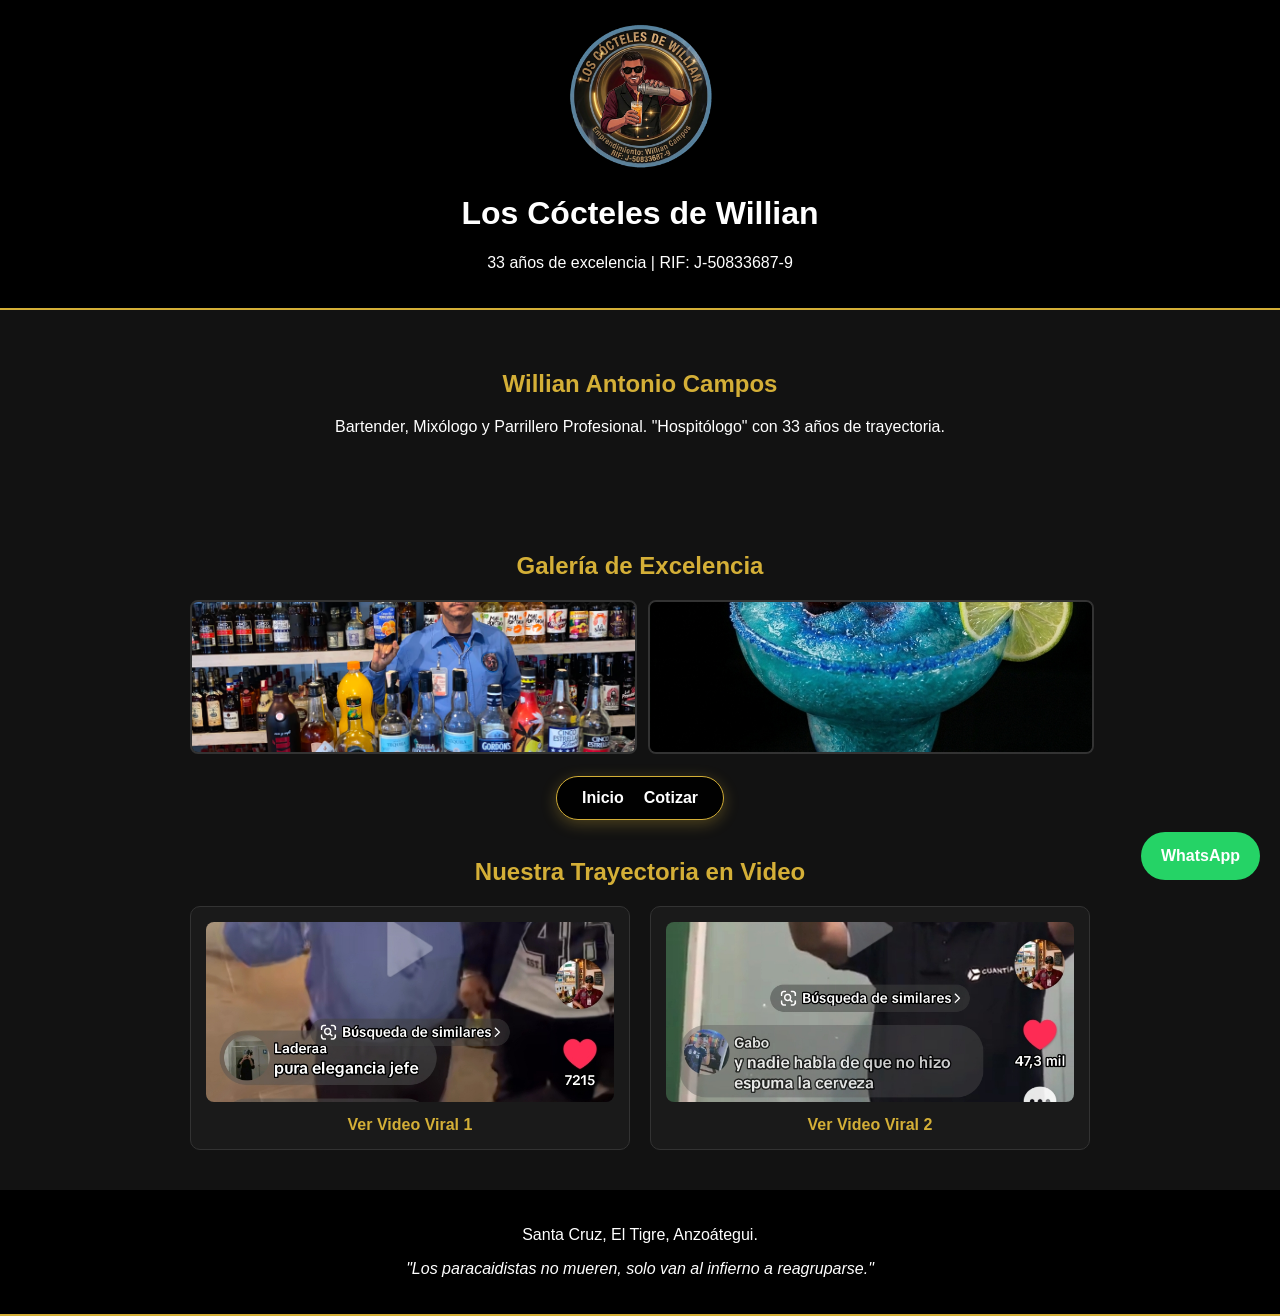
==== index.html @ 691b864d "Update index.html" ====
<!DOCTYPE html>
<html lang="es">
<head> 
    <meta charset="UTF-8"> 
    <meta name="viewport" content="width=device-width, initial-scale=1.0"> 
    <title>Los Cócteles de Willian | Profesionales del Servicio</title> 
    <link rel="stylesheet" href="style.css"> 
    <style> 
        body { font-family: 'Arial', sans-serif; margin: 0; padding: 0; background-color: #121212; color: #fff; } 
        .seccion { padding: 40px 20px; max-width: 900px; margin: auto; } 
        .header { text-align: center; padding: 20px; background: #000; border-bottom: 2px solid #d4af37; } 
        .logo { max-width: 150px; } 
        h2 { color: #d4af37; text-align: center; } 
        .menu-flotante { position: fixed; bottom: 80px; left: 50%; transform: translateX(-50%); background: rgba(0, 0, 0, 0.9); padding: 12px 25px; border-radius: 30px; display: flex; gap: 20px; box-shadow: 0 4px 15px rgba(212, 175, 55, 0.3); z-index: 1000; border: 1px solid #d4af37; } 
        .menu-flotante a { color: #fff; text-decoration: none; font-weight: bold; } 
        .menu-flotante a:hover { color: #d4af37; } 
        .galeria-contenedor { display: grid; grid-template-columns: repeat(auto-fit, minmax(200px, 1fr)); gap: 15px; } 
        .galeria-item img { width: 100%; border-radius: 8px; cursor: pointer; transition: transform 0.3s; } 
        #lightbox { display: none; position: fixed; z-index: 2000; top: 0; left: 0; width: 100%; height: 100%; background: rgba(0,0,0,0.9); justify-content: center; align-items: center; } 
        #lightbox img { max-width: 90%; max-height: 80%; border: 2px solid #d4af37; } 
        .video-contenedor { display: grid; grid-template-columns: repeat(auto-fit, minmax(280px, 1fr)); gap: 20px; margin-top: 20px; } 
        .video-card { background: #1a1a1a; padding: 15px; border-radius: 10px; text-align: center; border: 1px solid #333; } 
        .video-card a { color: #d4af37; text-decoration: none; font-weight: bold; } 
        .video-card img { width: 100%; border-radius: 8px; margin-bottom: 10px; } 
        .whatsapp-btn { position: fixed; bottom: 20px; right: 20px; background: #25d366; color: white; padding: 15px 20px; border-radius: 50px; text-decoration: none; z-index: 1000; font-weight: bold; } 
    </style>
</head>
<body> 
    <nav class="menu-flotante"> <a href="index.html">Inicio</a> <a href="cotizador.html">Cotizar</a> </nav> 
    <header class="header"> 
        <img src="mi-logo.png" alt="Logo Los Cócteles de Willian" class="logo"> 
        <h1>Los Cócteles de Willian</h1> <p>33 años de excelencia | RIF: J-50833687-9</p> 
    </header> 
    <section class="seccion"> 
        <h2>Willian Antonio Campos</h2> 
        <p style="text-align:center;">Bartender, Mixólogo y Parrillero Profesional. "Hospitólogo" con 33 años de trayectoria.</p> 
    </section> 
    <section class="seccion"> 
        <h2>Galería de Excelencia</h2> 
        <div class="galeria-contenedor"> 
            <div class="galeria-item" onclick="abrirLightbox('foto1.jpg')"><img src="foto1.jpg" alt="Obra 1"></div> 
            <div class="galeria-item" onclick="abrirLightbox('foto2.jpg')"><img src="foto2.jpg" alt="Obra 2"></div> 
        </div> 
    </section> 
    <div id="lightbox" onclick="cerrarLightbox()"> <img id="lightbox-img" src="" alt="Ampliación"> </div> 
    <section class="seccion"> 
        <h2>Nuestra Trayectoria en Video</h2> 
        <div class="video-contenedor"> 
            <div class="video-card"> <a href="https://vt.tiktok.com/ZSCBUxEhH/" target="_blank"> <img src="thumb_video1.jpg" alt="Video 1"> <span>Ver Video Viral 1</span> </a> </div> 
            <div class="video-card"> <a href="https://vt.tiktok.com/ZSCBfLagS/" target="_blank"> <img src="thumb_video2.jpg" alt="Video 2"> <span>Ver Video Viral 2</span> </a> </div> 
        </div> 
    </section> 
    <a href="https://wa.me/584248237912" class="whatsapp-btn" target="_blank">WhatsApp</a> 
    <footer class="header"> <p>Santa Cruz, El Tigre, Anzoátegui.</p> <p><em>"Los paracaidistas no mueren, solo van al infierno a reagruparse."</em></p> </footer> 
    <script> 
        function abrirLightbox(src) { document.getElementById('lightbox-img').src = src; document.getElementById('lightbox').style.display = 'flex'; } 
        function cerrarLightbox() { document.getElementById('lightbox').style.display = 'none'; } 
    </script>
</body>
</html>
---- style.css ----
/* Estilos para Galería */
.galeria-contenedor { display: grid; grid-template-columns: repeat(auto-fit, minmax(150px, 1fr)); gap: 15px; margin-top: 20px; }
.galeria-item img { width: 100%; height: 150px; object-fit: cover; border-radius: 10px; cursor: pointer; transition: 0.3s; border: 2px solid #333; }
.galeria-item img:hover { border-color: #d4af37; transform: scale(1.03); }

/* Estilos para Videos */
.video-contenedor { display: grid; grid-template-columns: repeat(auto-fit, minmax(250px, 1fr)); gap: 20px; }
.video-card { background: #1a1a1a; padding: 10px; border-radius: 12px; text-align: center; border: 1px solid #333; }
.video-card img { width: 100%; height: 180px; object-fit: cover; border-radius: 8px; }
.video-card p { color: #d4af37; font-weight: bold; margin: 10px 0 0 0; }
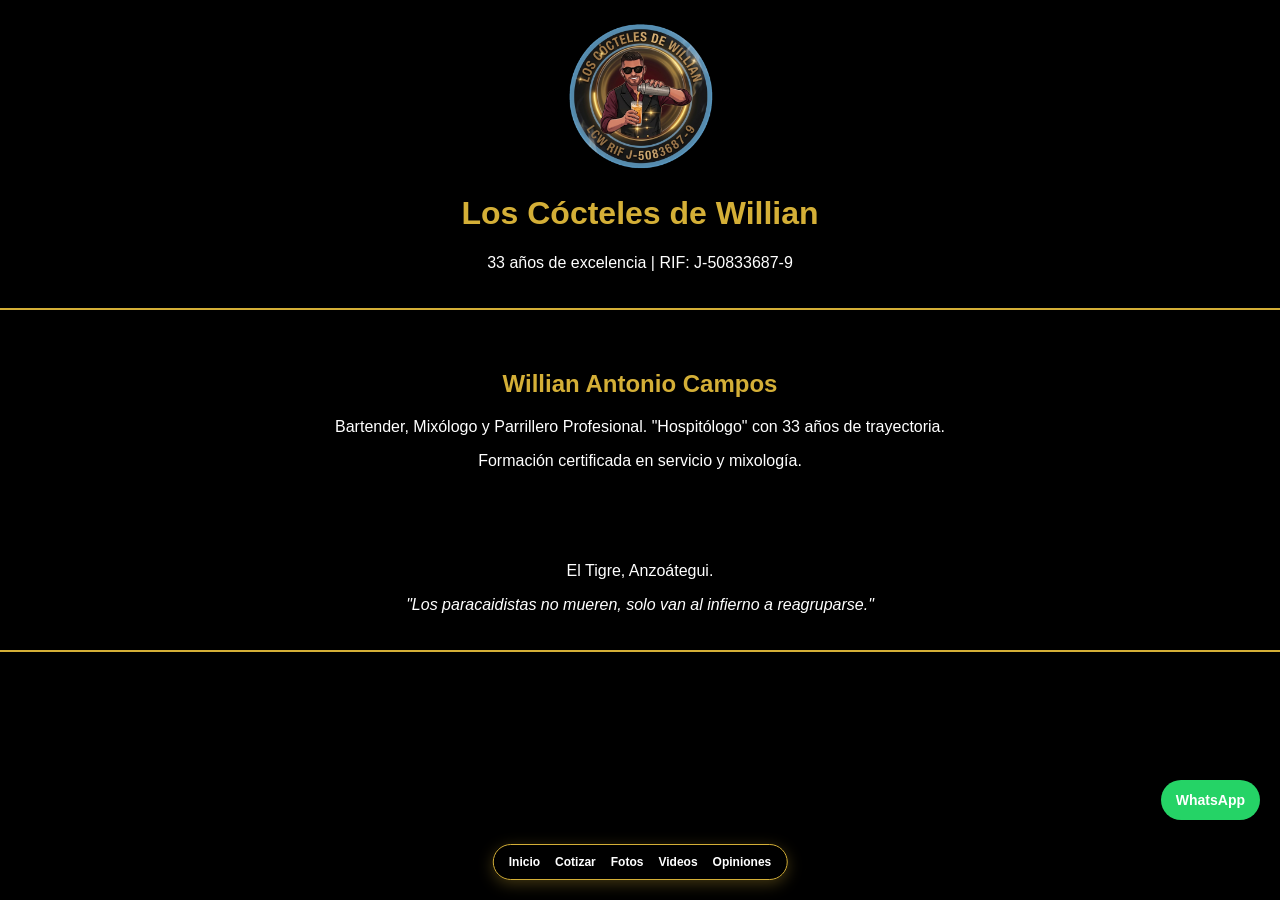
==== commit 2a2b26a4: "Update index.html" ====
--- a/index.html
+++ b/index.html
@@ -4,57 +4,48 @@
     <meta charset="UTF-8"> 
     <meta name="viewport" content="width=device-width, initial-scale=1.0"> 
     <title>Los Cócteles de Willian | Profesionales del Servicio</title> 
-    <link rel="stylesheet" href="style.css"> 
     <style> 
-        body { font-family: 'Arial', sans-serif; margin: 0; padding: 0; background-color: #121212; color: #fff; } 
-        .seccion { padding: 40px 20px; max-width: 900px; margin: auto; } 
+        body { font-family: 'Arial', sans-serif; margin: 0; padding: 0; background-color: #000; color: #fff; padding-bottom: 100px; } 
+        .seccion { padding: 40px 20px; max-width: 900px; margin: auto; text-align: center; } 
         .header { text-align: center; padding: 20px; background: #000; border-bottom: 2px solid #d4af37; } 
-        .logo { max-width: 150px; } 
-        h2 { color: #d4af37; text-align: center; } 
-        .menu-flotante { position: fixed; bottom: 80px; left: 50%; transform: translateX(-50%); background: rgba(0, 0, 0, 0.9); padding: 12px 25px; border-radius: 30px; display: flex; gap: 20px; box-shadow: 0 4px 15px rgba(212, 175, 55, 0.3); z-index: 1000; border: 1px solid #d4af37; } 
+        .logo { max-width: 150px; border-radius: 50%; } 
+        h1, h2 { color: #d4af37; } 
+        
+        /* Menú Flotante */
+        .menu-flotante { position: fixed; bottom: 20px; left: 50%; transform: translateX(-50%); background: rgba(0, 0, 0, 0.95); padding: 10px 15px; border-radius: 30px; display: flex; gap: 15px; box-shadow: 0 4px 15px rgba(212, 175, 55, 0.3); z-index: 1000; border: 1px solid #d4af37; font-size: 12px; } 
         .menu-flotante a { color: #fff; text-decoration: none; font-weight: bold; } 
         .menu-flotante a:hover { color: #d4af37; } 
-        .galeria-contenedor { display: grid; grid-template-columns: repeat(auto-fit, minmax(200px, 1fr)); gap: 15px; } 
-        .galeria-item img { width: 100%; border-radius: 8px; cursor: pointer; transition: transform 0.3s; } 
-        #lightbox { display: none; position: fixed; z-index: 2000; top: 0; left: 0; width: 100%; height: 100%; background: rgba(0,0,0,0.9); justify-content: center; align-items: center; } 
-        #lightbox img { max-width: 90%; max-height: 80%; border: 2px solid #d4af37; } 
-        .video-contenedor { display: grid; grid-template-columns: repeat(auto-fit, minmax(280px, 1fr)); gap: 20px; margin-top: 20px; } 
-        .video-card { background: #1a1a1a; padding: 15px; border-radius: 10px; text-align: center; border: 1px solid #333; } 
-        .video-card a { color: #d4af37; text-decoration: none; font-weight: bold; } 
-        .video-card img { width: 100%; border-radius: 8px; margin-bottom: 10px; } 
-        .whatsapp-btn { position: fixed; bottom: 20px; right: 20px; background: #25d366; color: white; padding: 15px 20px; border-radius: 50px; text-decoration: none; z-index: 1000; font-weight: bold; } 
+        
+        .whatsapp-btn { position: fixed; bottom: 80px; right: 20px; background: #25d366; color: white; padding: 12px 15px; border-radius: 50px; text-decoration: none; z-index: 1000; font-weight: bold; font-size: 14px; } 
     </style>
 </head>
 <body> 
-    <nav class="menu-flotante"> <a href="index.html">Inicio</a> <a href="cotizador.html">Cotizar</a> </nav> 
     <header class="header"> 
-        <img src="mi-logo.png" alt="Logo Los Cócteles de Willian" class="logo"> 
-        <h1>Los Cócteles de Willian</h1> <p>33 años de excelencia | RIF: J-50833687-9</p> 
+        <img src="logo.png" alt="Logo Los Cócteles de Willian" class="logo"> 
+        <h1>Los Cócteles de Willian</h1> 
+        <p>33 años de excelencia | RIF: J-50833687-9</p> 
     </header> 
+    
     <section class="seccion"> 
         <h2>Willian Antonio Campos</h2> 
-        <p style="text-align:center;">Bartender, Mixólogo y Parrillero Profesional. "Hospitólogo" con 33 años de trayectoria.</p> 
+        <p>Bartender, Mixólogo y Parrillero Profesional. "Hospitólogo" con 33 años de trayectoria.</p>
+        <p>Formación certificada en servicio y mixología.</p>
     </section> 
-    <section class="seccion"> 
-        <h2>Galería de Excelencia</h2> 
-        <div class="galeria-contenedor"> 
-            <div class="galeria-item" onclick="abrirLightbox('foto1.jpg')"><img src="foto1.jpg" alt="Obra 1"></div> 
-            <div class="galeria-item" onclick="abrirLightbox('foto2.jpg')"><img src="foto2.jpg" alt="Obra 2"></div> 
-        </div> 
-    </section> 
-    <div id="lightbox" onclick="cerrarLightbox()"> <img id="lightbox-img" src="" alt="Ampliación"> </div> 
-    <section class="seccion"> 
-        <h2>Nuestra Trayectoria en Video</h2> 
-        <div class="video-contenedor"> 
-            <div class="video-card"> <a href="https://vt.tiktok.com/ZSCBUxEhH/" target="_blank"> <img src="thumb_video1.jpg" alt="Video 1"> <span>Ver Video Viral 1</span> </a> </div> 
-            <div class="video-card"> <a href="https://vt.tiktok.com/ZSCBfLagS/" target="_blank"> <img src="thumb_video2.jpg" alt="Video 2"> <span>Ver Video Viral 2</span> </a> </div> 
-        </div> 
-    </section> 
+
     <a href="https://wa.me/584248237912" class="whatsapp-btn" target="_blank">WhatsApp</a> 
-    <footer class="header"> <p>Santa Cruz, El Tigre, Anzoátegui.</p> <p><em>"Los paracaidistas no mueren, solo van al infierno a reagruparse."</em></p> </footer> 
-    <script> 
-        function abrirLightbox(src) { document.getElementById('lightbox-img').src = src; document.getElementById('lightbox').style.display = 'flex'; } 
-        function cerrarLightbox() { document.getElementById('lightbox').style.display = 'none'; } 
-    </script>
+
+    <!-- Menú Flotante -->
+    <nav class="menu-flotante"> 
+        <a href="index.html">Inicio</a> 
+        <a href="cotizador.html">Cotizar</a> 
+        <a href="fotos.html">Fotos</a> 
+        <a href="videos.html">Videos</a> 
+        <a href="opiniones.html">Opiniones</a> 
+    </nav> 
+
+    <footer class="header"> 
+        <p>El Tigre, Anzoátegui.</p> 
+        <p><em>"Los paracaidistas no mueren, solo van al infierno a reagruparse."</em></p> 
+    </footer> 
 </body>
 </html>
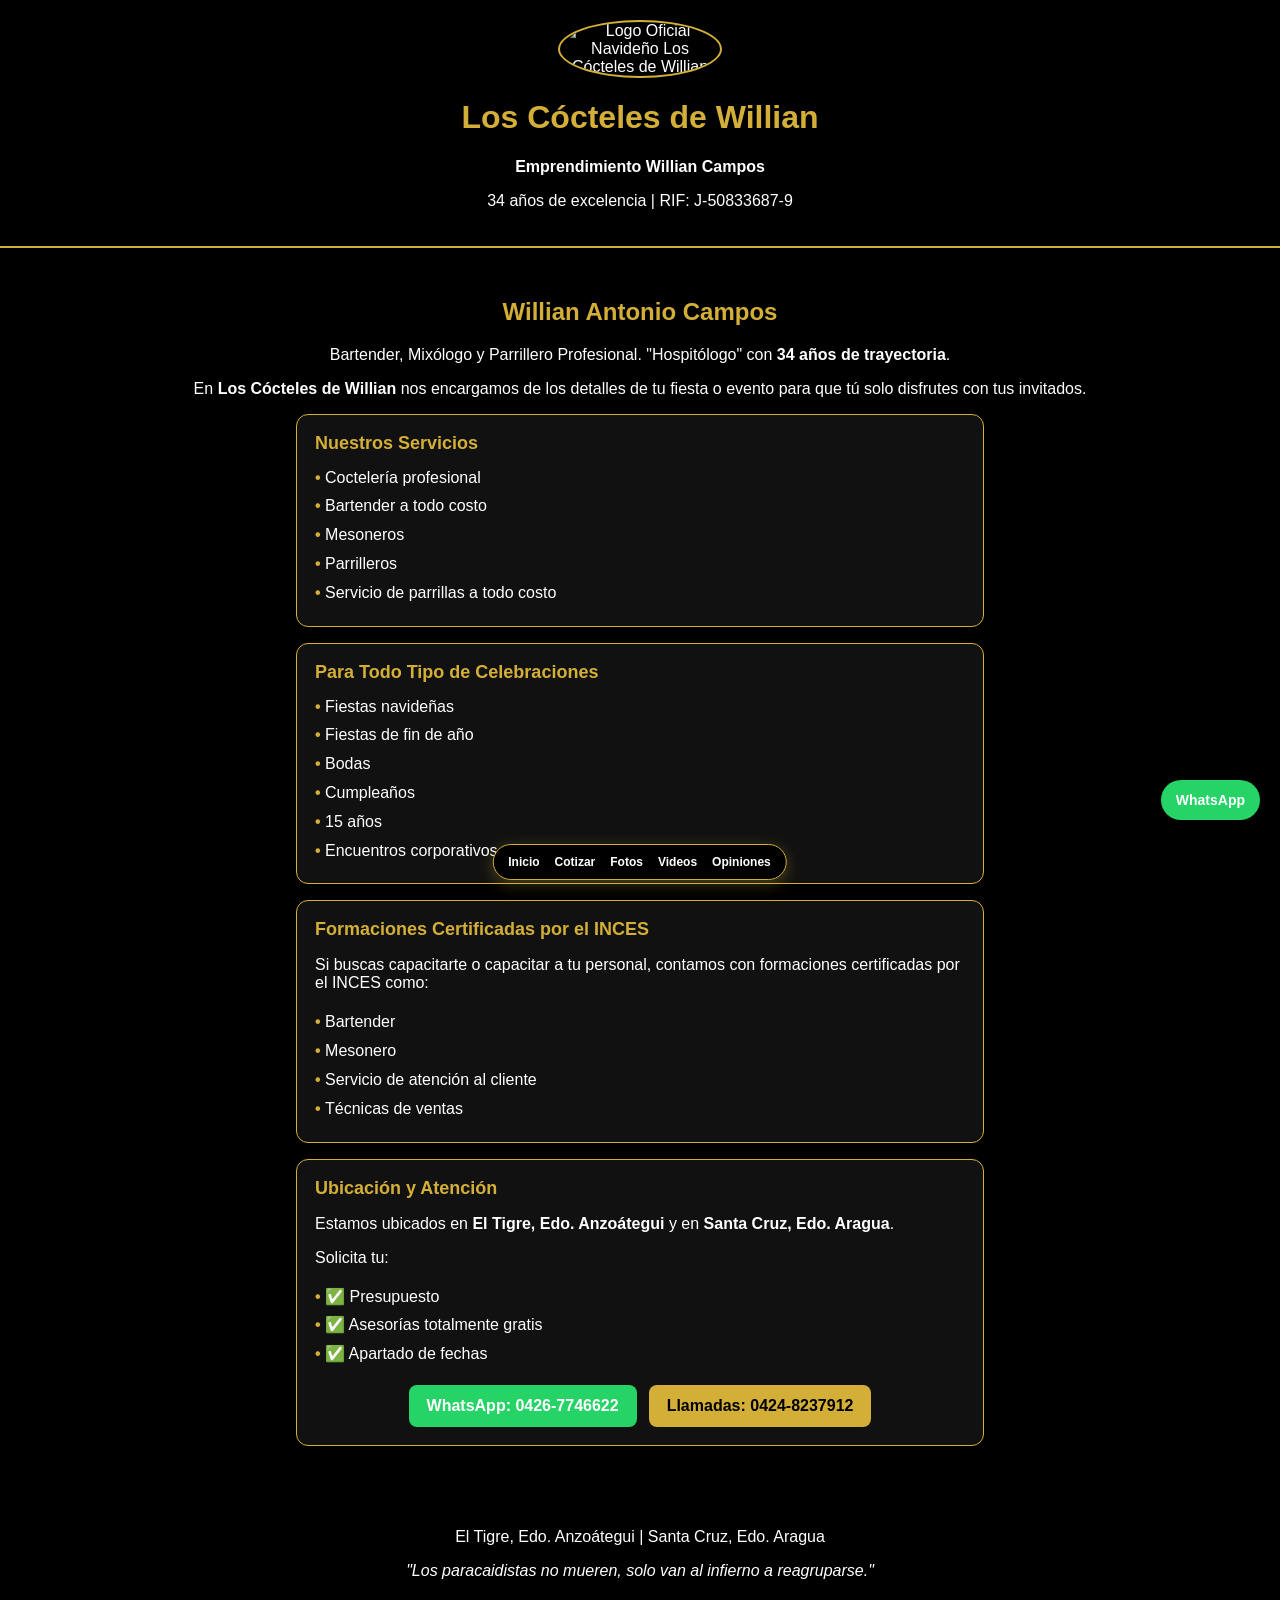
==== commit 9b4e3ad2: "Actualizar index.html" ====
--- a/index.html
+++ b/index.html
@@ -5,11 +5,21 @@
     <meta name="viewport" content="width=device-width, initial-scale=1.0"> 
     <title>Los Cócteles de Willian | Profesionales del Servicio</title> 
     <style> 
-        body { font-family: 'Arial', sans-serif; margin: 0; padding: 0; background-color: #000; color: #fff; padding-bottom: 100px; } 
-        .seccion { padding: 40px 20px; max-width: 900px; margin: auto; text-align: center; } 
+        body { font-family: 'Arial', sans-serif; margin: 0; padding: 0; background-color: #000; color: #fff; padding-bottom: 110px; } 
+        .seccion { padding: 30px 20px; max-width: 900px; margin: auto; text-align: center; } 
         .header { text-align: center; padding: 20px; background: #000; border-bottom: 2px solid #d4af37; } 
-        .logo { max-width: 150px; border-radius: 50%; } 
+        .logo { max-width: 160px; border-radius: 50%; border: 2px solid #d4af37; } 
         h1, h2 { color: #d4af37; } 
+        h3 { color: #d4af37; margin-top: 0; margin-bottom: 10px; font-size: 18px; }
+
+        .tarjeta { background: #111; border: 1px solid #d4af37; border-radius: 12px; padding: 18px; margin: 16px auto; max-width: 650px; text-align: left; }
+        .lista-puntos { list-style: none; padding: 0; margin: 0; line-height: 1.8; }
+        .lista-puntos li::before { content: "• "; color: #d4af37; font-weight: bold; }
+
+        .contacto-acciones { display: flex; flex-wrap: wrap; gap: 12px; justify-content: center; margin-top: 16px; }
+        .btn-accion { display: inline-block; padding: 12px 18px; border-radius: 8px; text-decoration: none; font-weight: bold; text-align: center; }
+        .btn-ws { background: #25d366; color: #fff; }
+        .btn-tel { background: #d4af37; color: #000; }
         
         /* Menú Flotante */
         .menu-flotante { position: fixed; bottom: 20px; left: 50%; transform: translateX(-50%); background: rgba(0, 0, 0, 0.95); padding: 10px 15px; border-radius: 30px; display: flex; gap: 15px; box-shadow: 0 4px 15px rgba(212, 175, 55, 0.3); z-index: 1000; border: 1px solid #d4af37; font-size: 12px; } 
@@ -21,18 +31,69 @@
 </head>
 <body> 
     <header class="header"> 
-        <img src="logo.png" alt="Logo Los Cócteles de Willian" class="logo"> 
+        <img src="logo-navidad.png" alt="Logo Oficial Navideño Los Cócteles de Willian" class="logo"> 
         <h1>Los Cócteles de Willian</h1> 
-        <p>33 años de excelencia | RIF: J-50833687-9</p> 
+        <p><strong>Emprendimiento Willian Campos</strong></p>
+        <p>34 años de excelencia | RIF: J-50833687-9</p> 
     </header> 
     
     <section class="seccion"> 
         <h2>Willian Antonio Campos</h2> 
-        <p>Bartender, Mixólogo y Parrillero Profesional. "Hospitólogo" con 33 años de trayectoria.</p>
-        <p>Formación certificada en servicio y mixología.</p>
+        <p>Bartender, Mixólogo y Parrillero Profesional. "Hospitólogo" con <strong>34 años de trayectoria</strong>.</p>
+        <p>En <strong>Los Cócteles de Willian</strong> nos encargamos de los detalles de tu fiesta o evento para que tú solo disfrutes con tus invitados.</p>
+
+        <div class="tarjeta">
+            <h3>Nuestros Servicios</h3>
+            <ul class="lista-puntos">
+                <li>Coctelería profesional</li>
+                <li>Bartender a todo costo</li>
+                <li>Mesoneros</li>
+                <li>Parrilleros</li>
+                <li>Servicio de parrillas a todo costo</li>
+            </ul>
+        </div>
+
+        <div class="tarjeta">
+            <h3>Para Todo Tipo de Celebraciones</h3>
+            <ul class="lista-puntos">
+                <li>Fiestas navideñas</li>
+                <li>Fiestas de fin de año</li>
+                <li>Bodas</li>
+                <li>Cumpleaños</li>
+                <li>15 años</li>
+                <li>Encuentros corporativos</li>
+            </ul>
+        </div>
+
+        <div class="tarjeta">
+            <h3>Formaciones Certificadas por el INCES</h3>
+            <p>Si buscas capacitarte o capacitar a tu personal, contamos con formaciones certificadas por el INCES como:</p>
+            <ul class="lista-puntos">
+                <li>Bartender</li>
+                <li>Mesonero</li>
+                <li>Servicio de atención al cliente</li>
+                <li>Técnicas de ventas</li>
+            </ul>
+        </div>
+
+        <div class="tarjeta">
+            <h3>Ubicación y Atención</h3>
+            <p>Estamos ubicados en <strong>El Tigre, Edo. Anzoátegui</strong> y en <strong>Santa Cruz, Edo. Aragua</strong>.</p>
+            <p>Solicita tu:</p>
+            <ul class="lista-puntos">
+                <li>✅ Presupuesto</li>
+                <li>✅ Asesorías totalmente gratis</li>
+                <li>✅ Apartado de fechas</li>
+            </ul>
+
+            <div class="contacto-acciones">
+                <a href="https://wa.me/584267746622" class="btn-accion btn-ws" target="_blank">WhatsApp: 0426-7746622</a>
+                <a href="tel:+584248237912" class="btn-accion btn-tel">Llamadas: 0424-8237912</a>
+            </div>
+        </div>
     </section> 
 
-    <a href="https://wa.me/584248237912" class="whatsapp-btn" target="_blank">WhatsApp</a> 
+    <a href="https://wa.me/584267746622" class="whatsapp-btn" target="_blank">WhatsApp</a> 
 
     <!-- Menú Flotante -->
     <nav class="menu-flotante"> 
@@ -44,8 +105,8 @@
     </nav> 
 
     <footer class="header"> 
-        <p>El Tigre, Anzoátegui.</p> 
+        <p>El Tigre, Edo. Anzoátegui | Santa Cruz, Edo. Aragua</p> 
         <p><em>"Los paracaidistas no mueren, solo van al infierno a reagruparse."</em></p> 
     </footer> 
 </body>
-</html>
+</html>
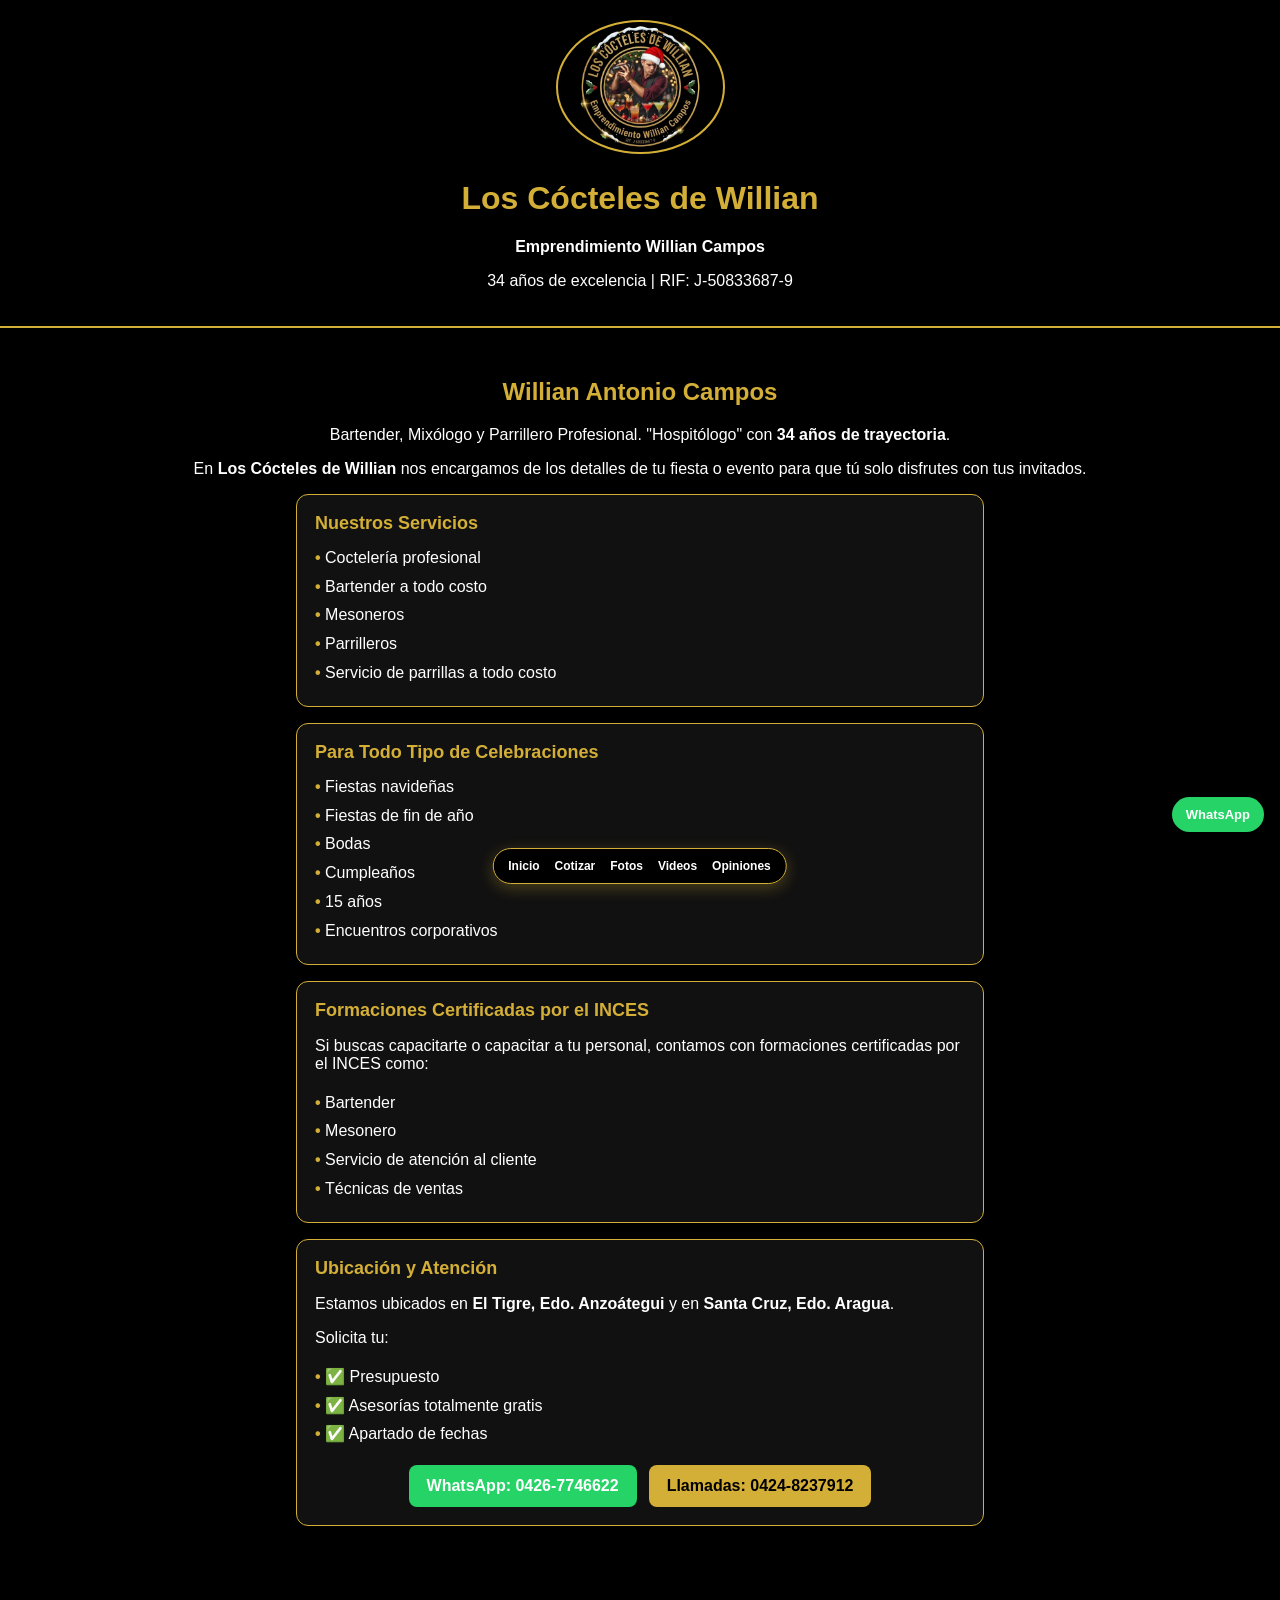
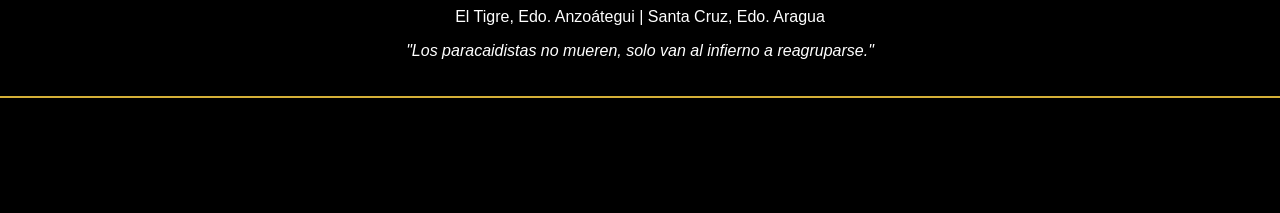
==== commit cfe0634a: "Update index.html" ====
--- a/index.html
+++ b/index.html
@@ -5,10 +5,10 @@
     <meta name="viewport" content="width=device-width, initial-scale=1.0"> 
     <title>Los Cócteles de Willian | Profesionales del Servicio</title> 
     <style> 
-        body { font-family: 'Arial', sans-serif; margin: 0; padding: 0; background-color: #000; color: #fff; padding-bottom: 110px; } 
+        body { font-family: 'Arial', sans-serif; margin: 0; padding: 0; background-color: #000; color: #fff; padding-bottom: 115px; } 
         .seccion { padding: 30px 20px; max-width: 900px; margin: auto; text-align: center; } 
         .header { text-align: center; padding: 20px; background: #000; border-bottom: 2px solid #d4af37; } 
-        .logo { max-width: 160px; border-radius: 50%; border: 2px solid #d4af37; } 
+        .logo { max-width: 165px; border-radius: 50%; border: 2px solid #d4af37; } 
         h1, h2 { color: #d4af37; } 
         h3 { color: #d4af37; margin-top: 0; margin-bottom: 10px; font-size: 18px; }
 
@@ -22,16 +22,16 @@
         .btn-tel { background: #d4af37; color: #000; }
         
         /* Menú Flotante */
-        .menu-flotante { position: fixed; bottom: 20px; left: 50%; transform: translateX(-50%); background: rgba(0, 0, 0, 0.95); padding: 10px 15px; border-radius: 30px; display: flex; gap: 15px; box-shadow: 0 4px 15px rgba(212, 175, 55, 0.3); z-index: 1000; border: 1px solid #d4af37; font-size: 12px; } 
+        .menu-flotante { position: fixed; bottom: 16px; left: 50%; transform: translateX(-50%); background: rgba(0, 0, 0, 0.95); padding: 10px 15px; border-radius: 30px; display: flex; gap: 15px; box-shadow: 0 4px 15px rgba(212, 175, 55, 0.3); z-index: 1000; border: 1px solid #d4af37; font-size: 12px; } 
         .menu-flotante a { color: #fff; text-decoration: none; font-weight: bold; } 
         .menu-flotante a:hover { color: #d4af37; } 
         
-        .whatsapp-btn { position: fixed; bottom: 80px; right: 20px; background: #25d366; color: white; padding: 12px 15px; border-radius: 50px; text-decoration: none; z-index: 1000; font-weight: bold; font-size: 14px; } 
+        .whatsapp-btn { position: fixed; bottom: 68px; right: 16px; background: #25d366; color: white; padding: 10px 14px; border-radius: 50px; text-decoration: none; z-index: 1000; font-weight: bold; font-size: 13px; } 
     </style>
 </head>
 <body> 
     <header class="header"> 
-        <img src="logo-navidad.png" alt="Logo Oficial Navideño Los Cócteles de Willian" class="logo"> 
+        <img src="Mi logo navideño.png" alt="Logo Oficial Navideño Los Cócteles de Willian" class="logo"> 
         <h1>Los Cócteles de Willian</h1> 
         <p><strong>Emprendimiento Willian Campos</strong></p>
         <p>34 años de excelencia | RIF: J-50833687-9</p> 
@@ -109,4 +109,4 @@
         <p><em>"Los paracaidistas no mueren, solo van al infierno a reagruparse."</em></p> 
     </footer> 
 </body>
-</html>+</html>
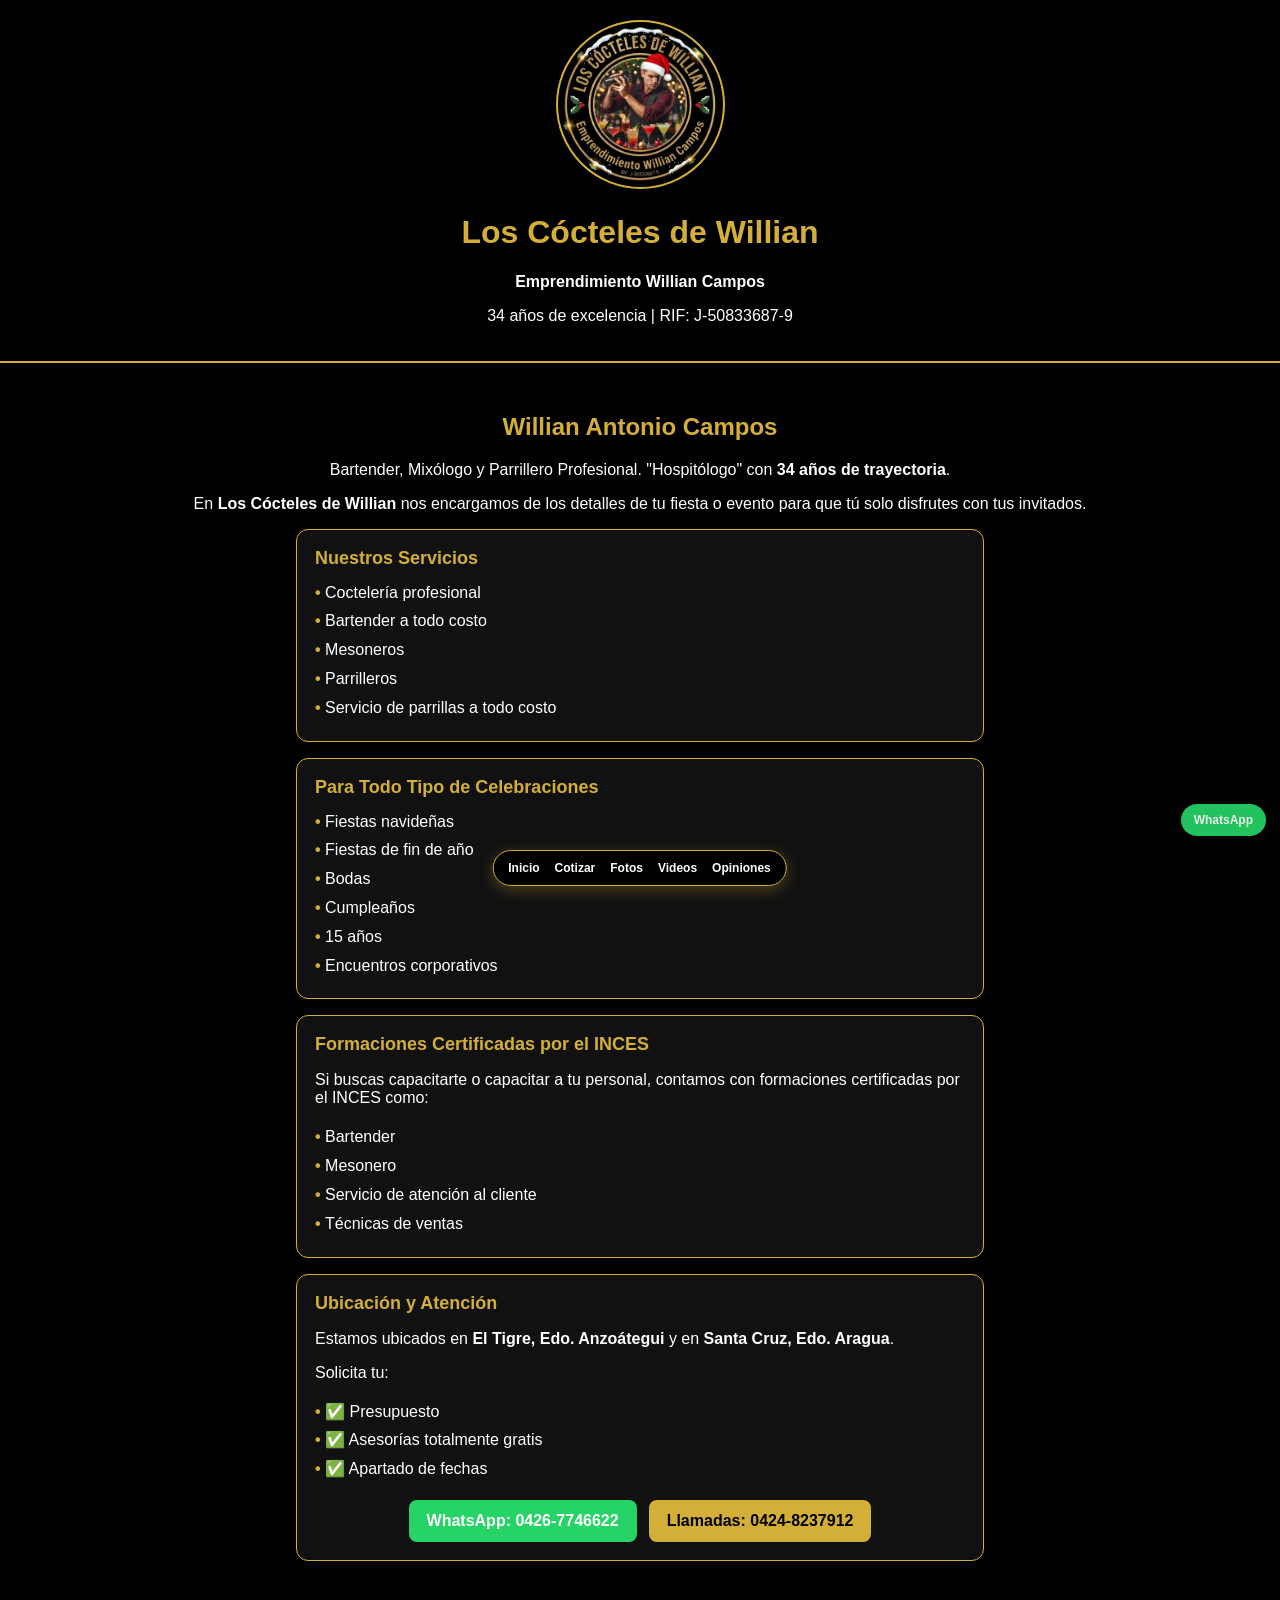
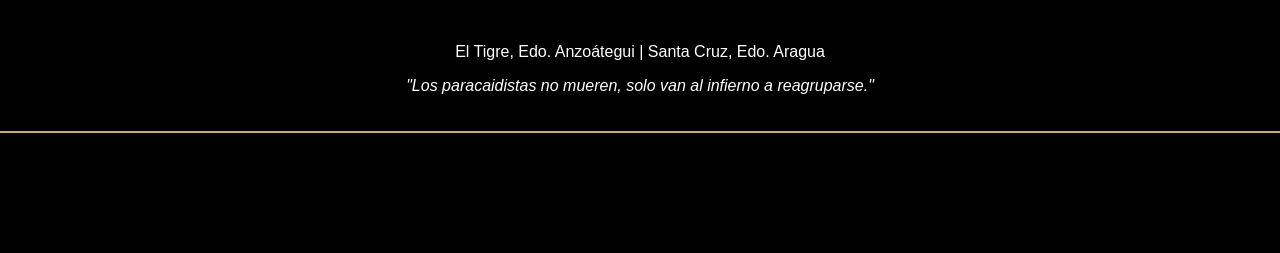
==== commit 32a0701e: "Update index.html" ====
--- a/index.html
+++ b/index.html
@@ -5,10 +5,10 @@
     <meta name="viewport" content="width=device-width, initial-scale=1.0"> 
     <title>Los Cócteles de Willian | Profesionales del Servicio</title> 
     <style> 
-        body { font-family: 'Arial', sans-serif; margin: 0; padding: 0; background-color: #000; color: #fff; padding-bottom: 115px; } 
+        body { font-family: 'Arial', sans-serif; margin: 0; padding: 0; background-color: #000; color: #fff; padding-bottom: 120px; } 
         .seccion { padding: 30px 20px; max-width: 900px; margin: auto; text-align: center; } 
         .header { text-align: center; padding: 20px; background: #000; border-bottom: 2px solid #d4af37; } 
-        .logo { max-width: 165px; border-radius: 50%; border: 2px solid #d4af37; } 
+        .logo { width: 165px; height: 165px; object-fit: cover; border-radius: 50%; border: 2px solid #d4af37; } 
         h1, h2 { color: #d4af37; } 
         h3 { color: #d4af37; margin-top: 0; margin-bottom: 10px; font-size: 18px; }
 
@@ -22,11 +22,11 @@
         .btn-tel { background: #d4af37; color: #000; }
         
         /* Menú Flotante */
-        .menu-flotante { position: fixed; bottom: 16px; left: 50%; transform: translateX(-50%); background: rgba(0, 0, 0, 0.95); padding: 10px 15px; border-radius: 30px; display: flex; gap: 15px; box-shadow: 0 4px 15px rgba(212, 175, 55, 0.3); z-index: 1000; border: 1px solid #d4af37; font-size: 12px; } 
+        .menu-flotante { position: fixed; bottom: 14px; left: 50%; transform: translateX(-50%); background: rgba(0, 0, 0, 0.95); padding: 10px 15px; border-radius: 30px; display: flex; gap: 15px; box-shadow: 0 4px 15px rgba(212, 175, 55, 0.3); z-index: 1000; border: 1px solid #d4af37; font-size: 12px; } 
         .menu-flotante a { color: #fff; text-decoration: none; font-weight: bold; } 
         .menu-flotante a:hover { color: #d4af37; } 
         
-        .whatsapp-btn { position: fixed; bottom: 68px; right: 16px; background: #25d366; color: white; padding: 10px 14px; border-radius: 50px; text-decoration: none; z-index: 1000; font-weight: bold; font-size: 13px; } 
+        .whatsapp-btn { position: fixed; bottom: 64px; right: 14px; background: #25d366; color: white; padding: 9px 13px; border-radius: 50px; text-decoration: none; z-index: 1000; font-weight: bold; font-size: 12px; opacity: 0.92; } 
     </style>
 </head>
 <body> 
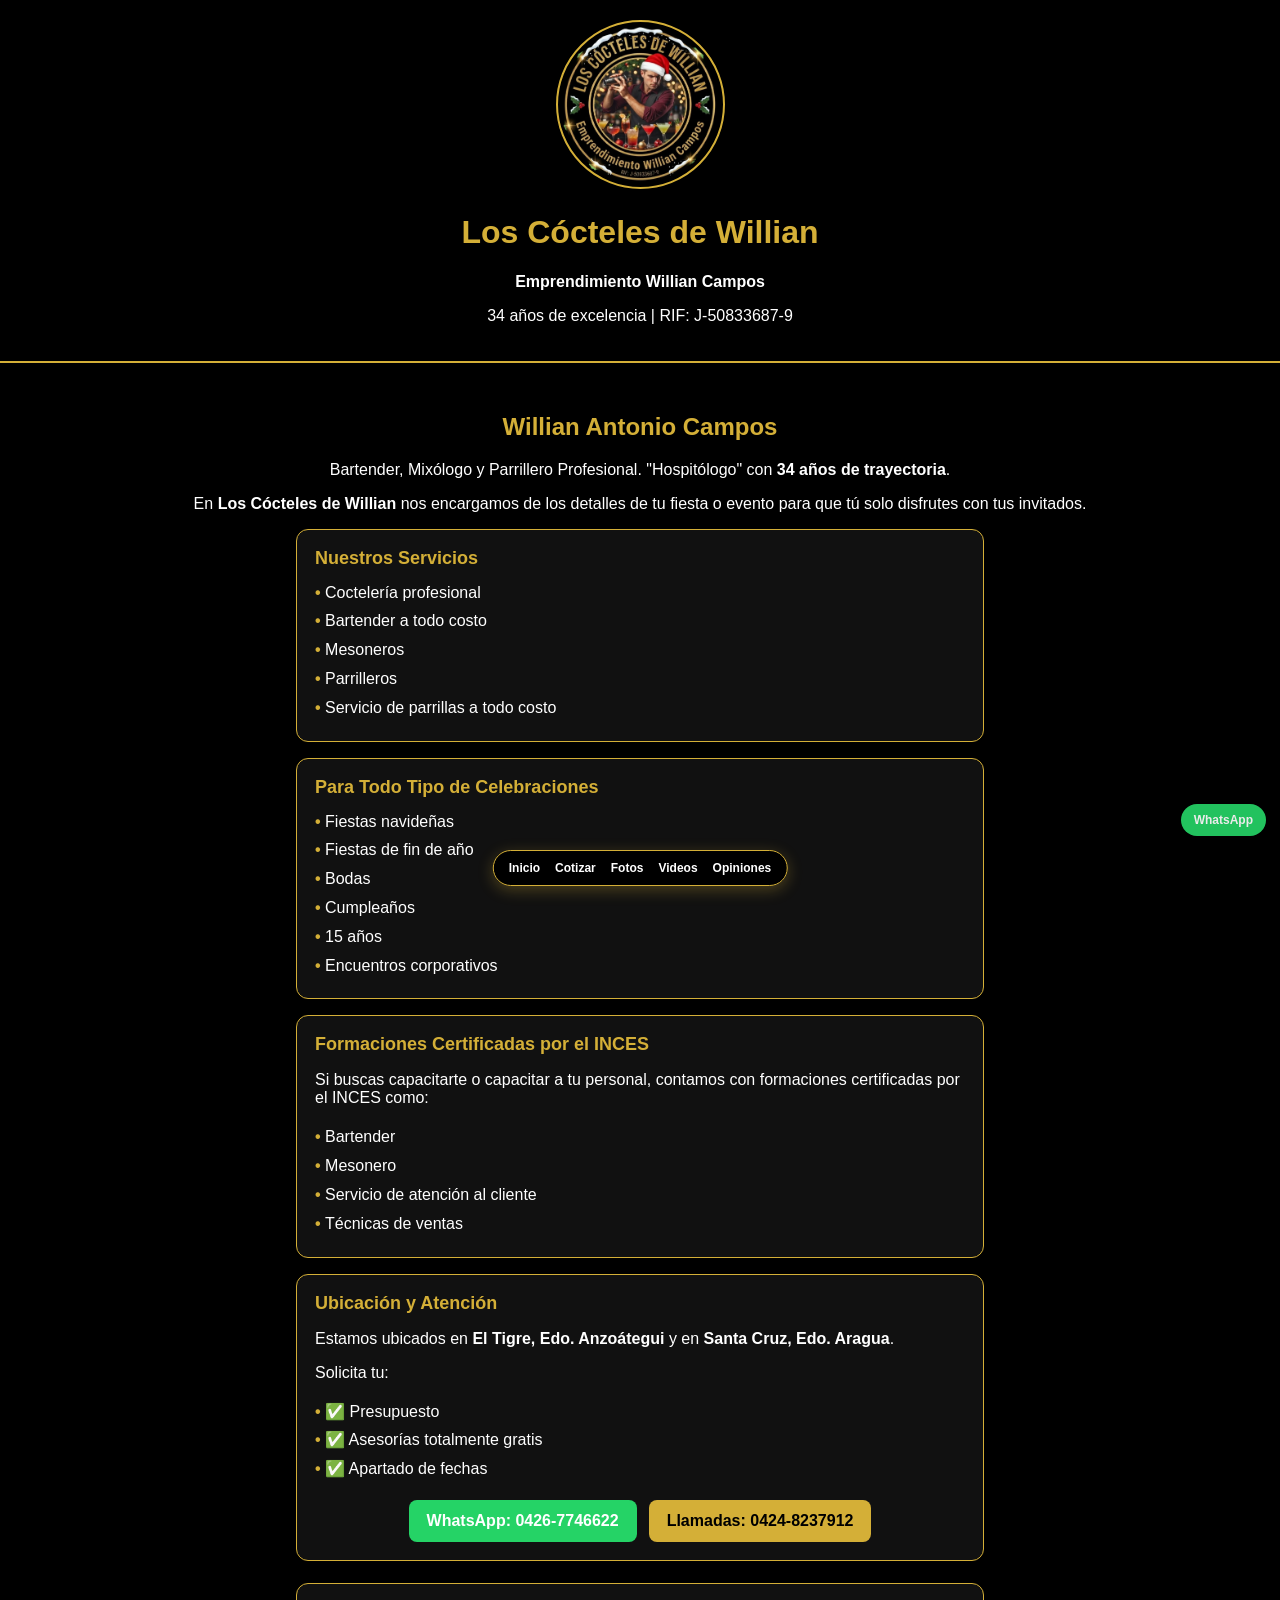
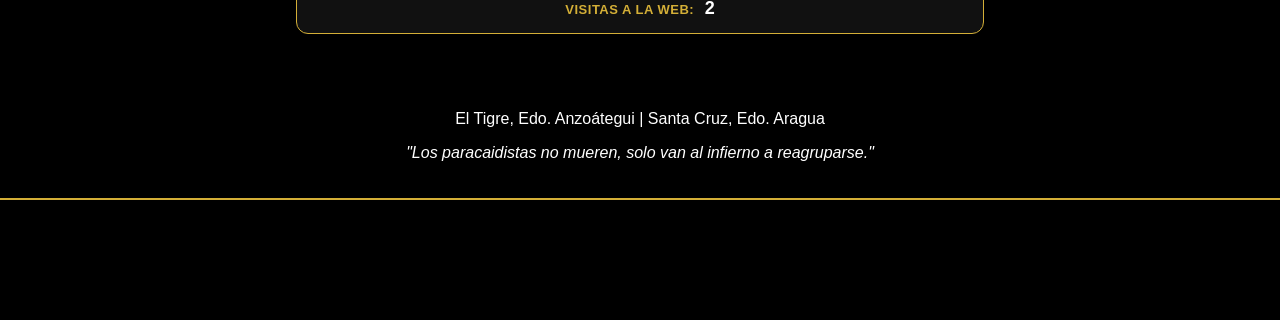
==== commit ae1c3b08: "Update index.html" ====
--- a/index.html
+++ b/index.html
@@ -3,7 +3,11 @@
 <head> 
     <meta charset="UTF-8"> 
     <meta name="viewport" content="width=device-width, initial-scale=1.0"> 
+    <meta name="theme-color" content="#000000">
     <title>Los Cócteles de Willian | Profesionales del Servicio</title> 
+    <link rel="manifest" href="manifest.json">
+    <link rel="icon" type="image/png" sizes="192x192" href="icon-192.png">
+    <link rel="apple-touch-icon" href="icon-192.png">
     <style> 
         body { font-family: 'Arial', sans-serif; margin: 0; padding: 0; background-color: #000; color: #fff; padding-bottom: 120px; } 
         .seccion { padding: 30px 20px; max-width: 900px; margin: auto; text-align: center; } 
@@ -20,6 +24,10 @@
         .btn-accion { display: inline-block; padding: 12px 18px; border-radius: 8px; text-decoration: none; font-weight: bold; text-align: center; }
         .btn-ws { background: #25d366; color: #fff; }
         .btn-tel { background: #d4af37; color: #000; }
+
+        .contador-visitas { background: #111; border: 1px solid #d4af37; border-radius: 12px; padding: 14px 18px; margin: 22px auto 10px auto; max-width: 650px; text-align: center; }
+        .contador-etiqueta { color: #d4af37; font-weight: bold; font-size: 13px; text-transform: uppercase; letter-spacing: 0.5px; }
+        .contador-numero { color: #fff; font-weight: bold; font-size: 18px; margin-left: 6px; }
         
         /* Menú Flotante */
         .menu-flotante { position: fixed; bottom: 14px; left: 50%; transform: translateX(-50%); background: rgba(0, 0, 0, 0.95); padding: 10px 15px; border-radius: 30px; display: flex; gap: 15px; box-shadow: 0 4px 15px rgba(212, 175, 55, 0.3); z-index: 1000; border: 1px solid #d4af37; font-size: 12px; } 
@@ -91,6 +99,11 @@
                 <a href="tel:+584248237912" class="btn-accion btn-tel">Llamadas: 0424-8237912</a>
             </div>
         </div>
+
+        <div class="contador-visitas" id="contador-visitas-box">
+            <span class="contador-etiqueta">Visitas a la web:</span>
+            <span class="contador-numero" id="numero-visitas">Cargando...</span>
+        </div>
     </section> 
 
     <a href="https://wa.me/584267746622" class="whatsapp-btn" target="_blank">WhatsApp</a> 
@@ -108,5 +121,46 @@
         <p>El Tigre, Edo. Anzoátegui | Santa Cruz, Edo. Aragua</p> 
         <p><em>"Los paracaidistas no mueren, solo van al infierno a reagruparse."</em></p> 
     </footer> 
+
+    <script>
+        if ('serviceWorker' in navigator) {
+            window.addEventListener('load', function() {
+                navigator.serviceWorker.register('sw.js').catch(function(err) {
+                    console.log('SW no registrado:', err);
+                });
+            });
+        }
+
+        (function () {
+            const spanVisitas = document.getElementById("numero-visitas");
+            if (!spanVisitas) return;
+
+            let respaldoLocal = parseInt(localStorage.getItem("visitas_respaldo_willian") || "1", 10);
+            if (!sessionStorage.getItem("sesion_contada_willian")) {
+                respaldoLocal += 1;
+                localStorage.setItem("visitas_respaldo_willian", String(respaldoLocal));
+                sessionStorage.setItem("sesion_contada_willian", "1");
+            }
+
+            const espacio = encodeURIComponent("wiliancampos048-bot-loscoctelesdewillian");
+            const urlApi = `https://api.counterapi.dev/v1/${espacio}/visitas/up`;
+
+            fetch(urlApi)
+                .then(function(res) {
+                    if (!res.ok) throw new Error("Respuesta no válida");
+                    return res.json();
+                })
+                .then(function(data) {
+                    if (data && typeof data.count === "number") {
+                        spanVisitas.textContent = data.count.toLocaleString("es-VE");
+                    } else {
+                        spanVisitas.textContent = respaldoLocal.toLocaleString("es-VE");
+                    }
+                })
+                .catch(function() {
+                    spanVisitas.textContent = respaldoLocal.toLocaleString("es-VE");
+                });
+        })();
+    </script>
 </body>
 </html>
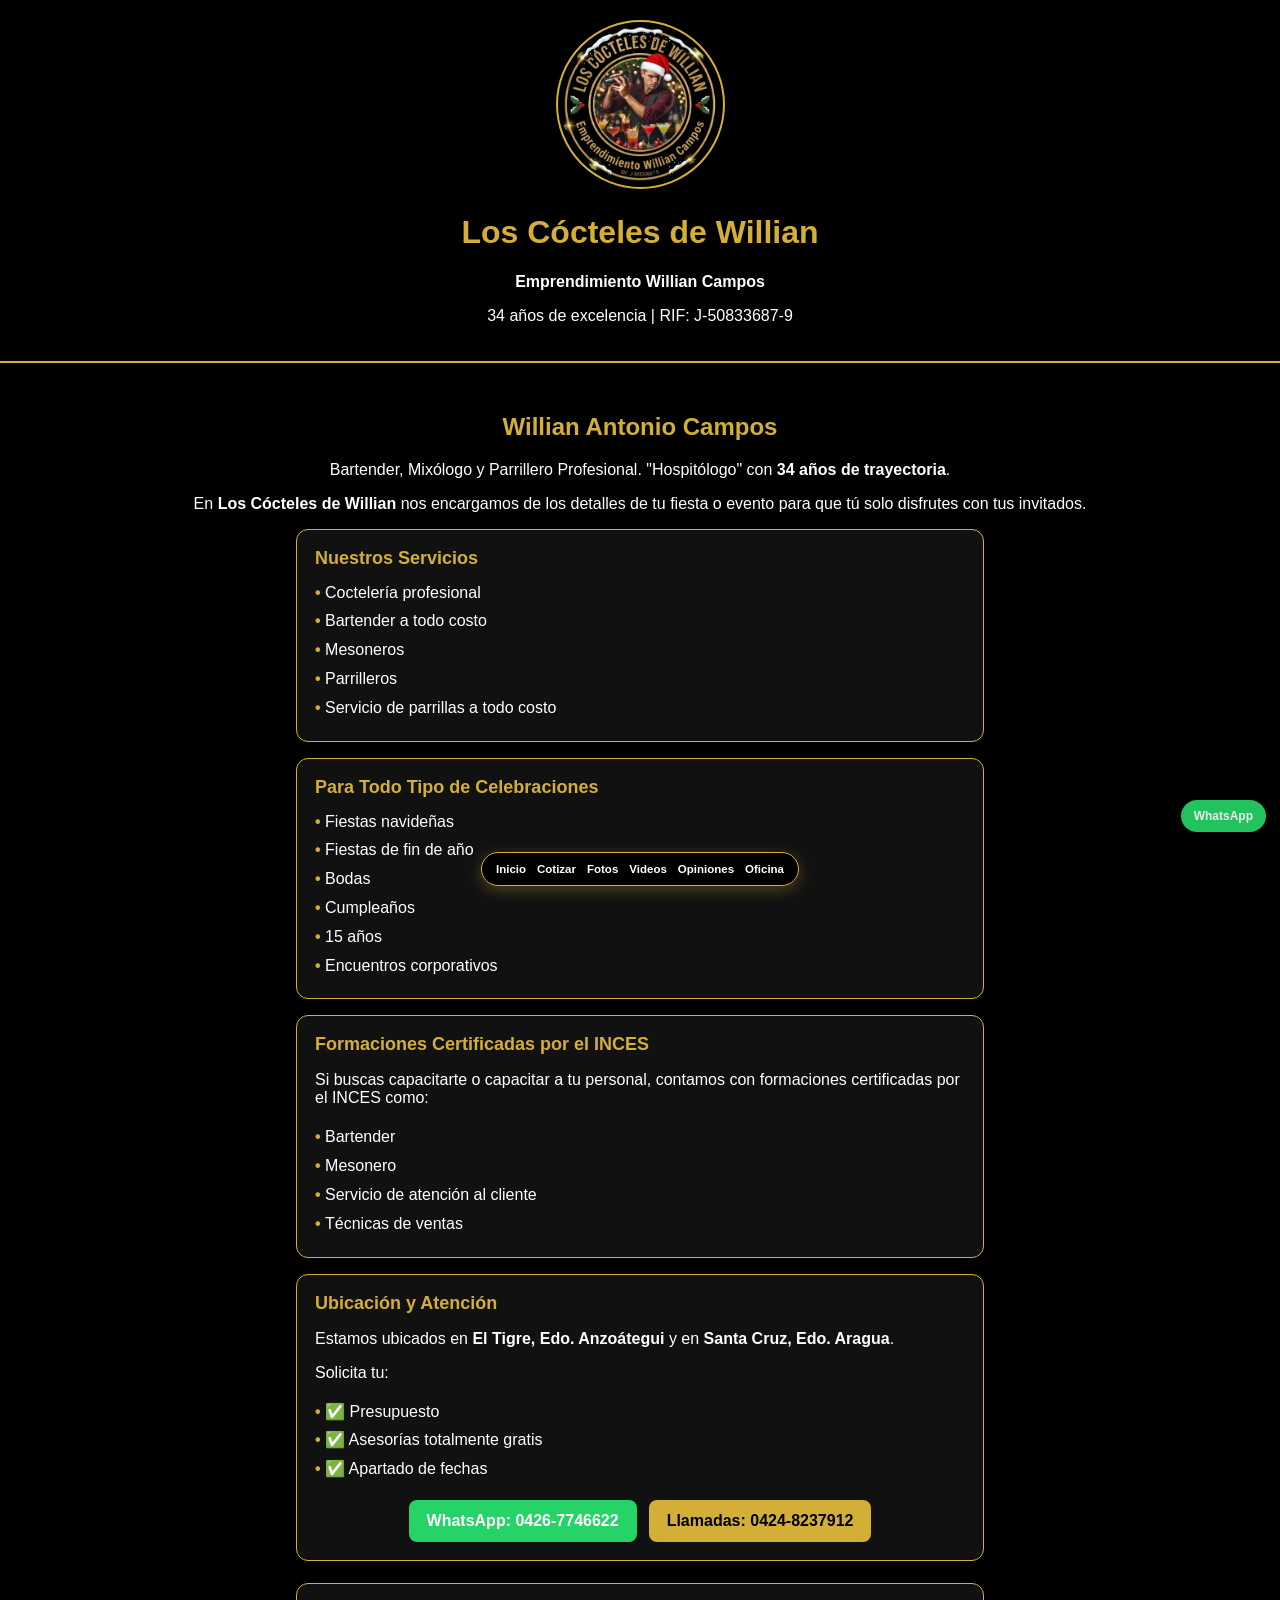
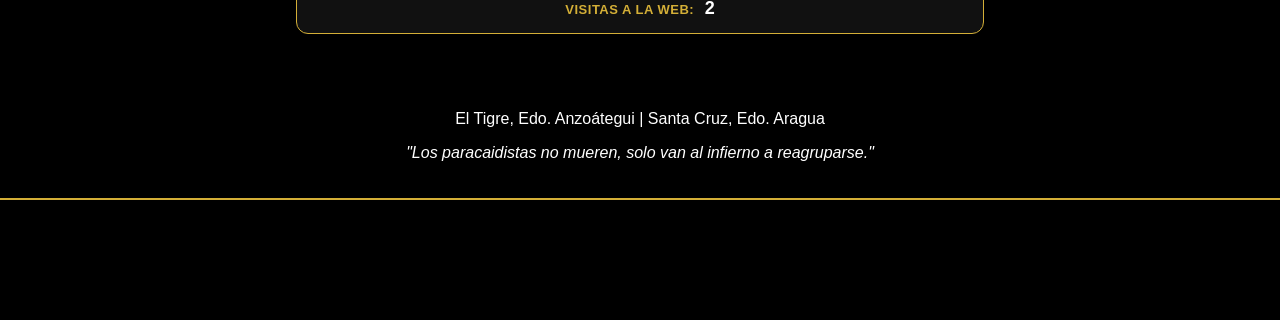
==== commit b9894814: "Update index.html" ====
--- a/index.html
+++ b/index.html
@@ -30,11 +30,11 @@
         .contador-numero { color: #fff; font-weight: bold; font-size: 18px; margin-left: 6px; }
         
         /* Menú Flotante */
-        .menu-flotante { position: fixed; bottom: 14px; left: 50%; transform: translateX(-50%); background: rgba(0, 0, 0, 0.95); padding: 10px 15px; border-radius: 30px; display: flex; gap: 15px; box-shadow: 0 4px 15px rgba(212, 175, 55, 0.3); z-index: 1000; border: 1px solid #d4af37; font-size: 12px; } 
-        .menu-flotante a { color: #fff; text-decoration: none; font-weight: bold; } 
+        .menu-flotante { position: fixed; bottom: 14px; left: 50%; transform: translateX(-50%); background: rgba(0, 0, 0, 0.95); padding: 10px 14px; border-radius: 30px; display: flex; flex-wrap: wrap; justify-content: center; gap: 11px; max-width: 95vw; box-shadow: 0 4px 15px rgba(212, 175, 55, 0.3); z-index: 1000; border: 1px solid #d4af37; font-size: 11.5px; } 
+        .menu-flotante a { color: #fff; text-decoration: none; font-weight: bold; white-space: nowrap; } 
         .menu-flotante a:hover { color: #d4af37; } 
         
-        .whatsapp-btn { position: fixed; bottom: 64px; right: 14px; background: #25d366; color: white; padding: 9px 13px; border-radius: 50px; text-decoration: none; z-index: 1000; font-weight: bold; font-size: 12px; opacity: 0.92; } 
+        .whatsapp-btn { position: fixed; bottom: 68px; right: 14px; background: #25d366; color: white; padding: 9px 13px; border-radius: 50px; text-decoration: none; z-index: 1000; font-weight: bold; font-size: 12px; opacity: 0.92; } 
     </style>
 </head>
 <body> 
@@ -115,6 +115,7 @@
         <a href="fotos.html">Fotos</a> 
         <a href="videos.html">Videos</a> 
         <a href="opiniones.html">Opiniones</a> 
+        <a href="mi-oficina.html">Oficina</a>
     </nav> 
 
     <footer class="header"> 
